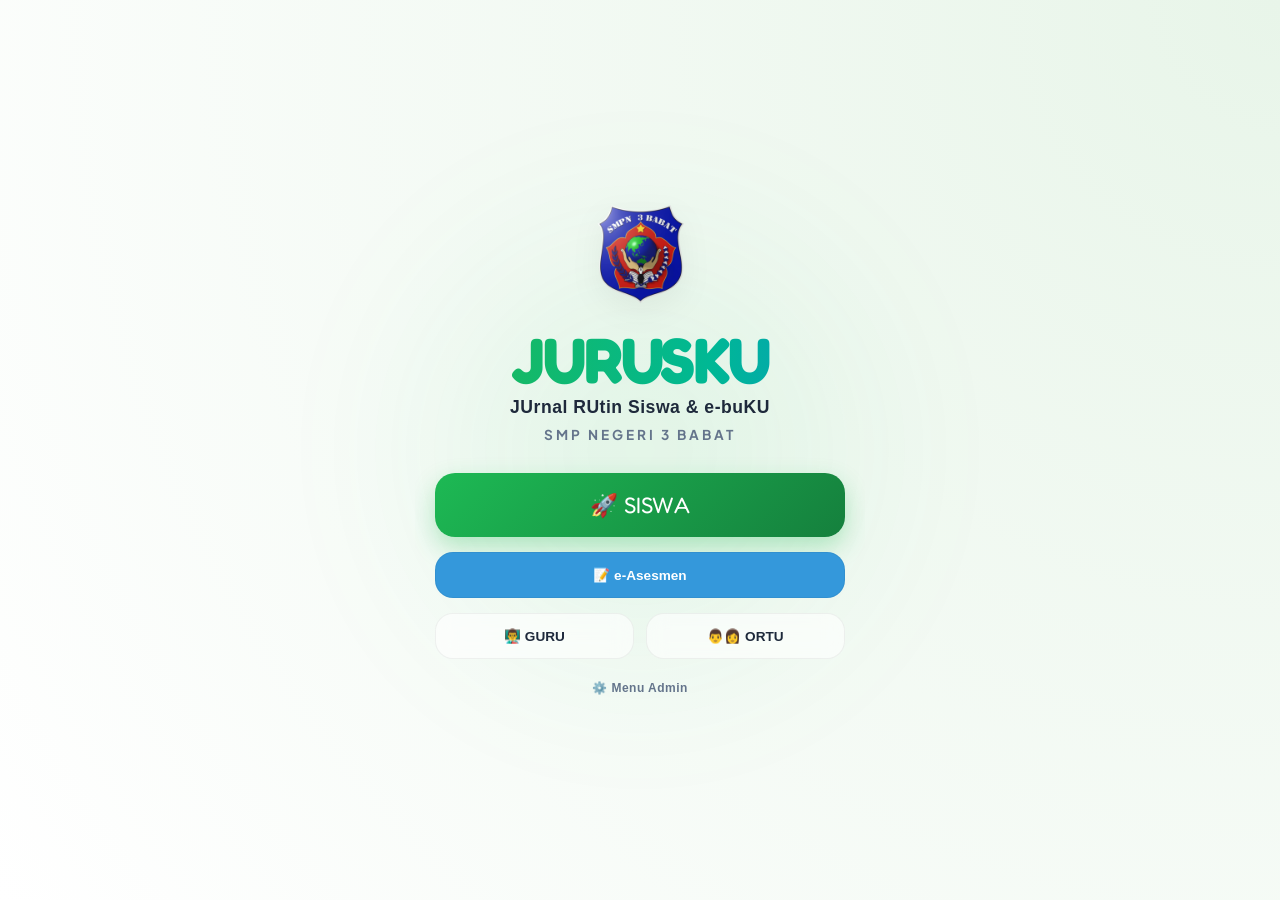
==== index.html @ 0acc8ced "Update indexv2.html" ====
<!DOCTYPE html>
<html lang="id">
<head>
<meta charset="UTF-8">
<meta name="viewport" content="width=device-width, initial-scale=1.0, maximum-scale=1.0, user-scalable=no">
<title>v2JURUSKU - JUrnal RUtin Siswa & e-buKU</title>
<link href="https://fonts.googleapis.com/css2?family=Plus+Jakarta+Sans:wght@400;600;800&family=Fredoka:wght@600;700&display=swap" rel="stylesheet">
<style>
:root {
    --primary: #1db954;
    --primary-dark: #15803d;
    --text-main: #1e293b;
    --text-muted: #64748b;
}
* { margin:0; padding:0; box-sizing:border-box; -webkit-tap-highlight-color:transparent; }
html, body {
    width:100%; height:100%; overflow:hidden;
    font-family:'Plus Jakarta Sans', sans-serif;
    background: radial-gradient(circle at top right, #e8f5e9, #ffffff), radial-gradient(circle at bottom left, #f0fdf4, #ffffff);
}
#landing-page {
    width:100%; height:100%;
    animation: bgNyala 1.5s infinite alternate ease-in-out;
}
@keyframes bgNyala { 0% { background-color:#ffffff; } 100% { background-color:#fff9e6; box-shadow: inset 0 0 100px rgba(253,203,110,.15); } }
.wrapper {
    position:absolute; top:50%; left:50%; transform:translate(-50%,-50%);
    text-align:center; z-index:10; width:100%; max-width:450px; padding:20px;
    max-height:100vh; overflow-y:auto;
}
.main-logo { width:100px; margin-bottom:20px; filter:drop-shadow(0 10px 15px rgba(0,0,0,.05)); animation: floating 4s ease-in-out infinite; }
h1 {
    font-family:'Fredoka', sans-serif; font-size:4rem; line-height:1; margin-bottom:5px; letter-spacing:-2px;
    background: linear-gradient(90deg, #1db954, #00b894, #0984e3, #1db954); background-size:200% auto;
    color:transparent; -webkit-background-clip:text; background-clip:text; animation: teksKilau 4s linear infinite;
}
.subtitle-main { font-family:'Tahoma', sans-serif; font-size:1.1rem; color:var(--text-main); font-weight:bold; margin-bottom:8px; letter-spacing:.5px; }
.school-name { font-size:.85rem; color:var(--text-muted); font-weight:700; text-transform:uppercase; letter-spacing:3px; margin-bottom:30px; }
.button-group { display:flex; flex-direction:column; gap:15px; width:100%; }
.btn-main {
    background: linear-gradient(135deg, var(--primary), var(--primary-dark)); color:white; padding:18px; border-radius:20px;
    font-family:'Fredoka', sans-serif; font-size:1.4rem; border:none; cursor:pointer;
    box-shadow: 0 10px 25px rgba(29,185,84,.3); transition:.3s cubic-bezier(.175,.885,.32,1.275);
}
.btn-main:active { transform: scale(.96); }
.sub-buttons { display:flex; gap:12px; }
.btn-small {
    flex:1; background: rgba(255,255,255,.6); backdrop-filter: blur(10px); color:var(--text-main);
    padding:14px; border-radius:18px; font-weight:700; font-size:.85rem; border:1px solid rgba(0,0,0,.05); cursor:pointer; transition:.2s;
}
.btn-small:hover { border-color:var(--primary); color:var(--primary); }
.btn-asesmen {
    flex: 1; background: #3498db; backdrop-filter: blur(10px); color: #ffffff;
    padding: 14px; border-radius: 18px; font-weight: 700; font-size: .85rem; border: 1px solid rgba(0,0,0,.05); cursor: pointer; transition: .2s;
}
@keyframes teksKilau { 0% { background-position:0% center; } 100% { background-position:200% center; } }
@keyframes floating { 0%,100% { transform: translateY(0); } 50% { transform: translateY(-10px); } }
.bg-blob {
    position:absolute; top:50%; left:50%; transform:translate(-50%,-50%); width:400px; height:400px;
    background: var(--primary); filter: blur(100px); opacity:.08; z-index:1; border-radius:50%;
}
.tools-toggle {
    margin-top: 22px; background:none; border:none; color:var(--text-muted); font-size:.75rem;
    font-weight:700; letter-spacing:.5px; cursor:pointer;
}
.tools-panel {
    display:none; margin-top:14px; padding-top:14px; border-top:1px dashed rgba(0,0,0,.1);
    flex-direction:column; gap:8px;
}
.tools-panel.open { display:flex; }
.btn-tool {
    background: rgba(255,255,255,.5); backdrop-filter: blur(10px); color:var(--text-main);
    padding:10px; border-radius:14px; font-weight:600; font-size:.78rem; border:1px solid rgba(0,0,0,.05);
    cursor:pointer; text-align:left;
}
.btn-tool:hover { border-color:var(--primary); color:var(--primary); }
#app-frame {
    position:fixed; top:0; left:0; width:100vw; height:100vh; border:none; z-index:9999; display:none; background:#fff;
}
#close-frame-btn {
    position:fixed; top:10px; right:10px; z-index:10000; display:none;
    background: rgba(0,0,0,.55); color:#fff; border:none; border-radius:50%;
    width:34px; height:34px; font-size:16px; cursor:pointer; line-height:34px;
}
#loading-overlay {
    position:fixed; top:0; left:0; width:100vw; height:100vh; z-index:10001; display:none;
    align-items:center; justify-content:center; flex-direction:column; gap:14px;
    background: rgba(255,255,255,.92); backdrop-filter: blur(4px);
}
#loading-overlay.show { display:flex; }
.spinner {
    width:42px; height:42px; border-radius:50%;
    border:4px solid rgba(29,185,84,.2); border-top-color: var(--primary);
    animation: spin .8s linear infinite;
}
@keyframes spin { to { transform: rotate(360deg); } }
#loading-overlay p { font-weight:700; color:var(--text-main); font-size:.9rem; }
.btn-main[disabled], .btn-small[disabled], .btn-tool[disabled] { opacity:.5; pointer-events:none; }
</style>
</head>
<body>

<div id="landing-page">
    <div class="bg-blob"></div>
    <div class="wrapper">
        <img src="[data-uri]" alt="Logo Jurusku" class="main-logo">
        <h1>JURUSKU</h1>
        <h2 class="subtitle-main">JUrnal RUtin Siswa &amp; e-buKU</h2>
        <p class="school-name">SMP NEGERI 3 BABAT</p>

        <div class="button-group">
            <button onclick="openPage('siswa')" class="btn-main">🚀 SISWA</button>
			<button class="btn-asesmen" onclick="openPage('ea_index')">📝 e-Asesmen</button>
            <div class="sub-buttons">
                <button onclick="openPage('guru')" class="btn-small">👨‍🏫 GURU</button>
                <button onclick="openPage('ortu')" class="btn-small">👨‍👩‍ ORTU</button>
            </div>
        </div>

        <button class="tools-toggle" onclick="document.getElementById('tools-panel').classList.toggle('open')">⚙️ Menu Admin</button>
        <div class="tools-panel" id="tools-panel">
            <button class="btn-tool" onclick="openPage('admin')">📋 Admin Login</button>
            <button class="btn-tool" onclick="openPage('kartu')">🖨️ Cetak Kartu Login</button>
            <button class="btn-tool" onclick="openPage('ea_admin2')">🛠️ Admin e-Asesmen</button>
            <button class="btn-tool" onclick="openPage('ea_master')">👑 Master Admin e-Asesmen</button>
        </div>
    </div>
</div>

<iframe id="app-frame"></iframe>
<button id="close-frame-btn" onclick="goHome()" title="Kembali ke Beranda">✕</button>
<div id="loading-overlay"><div class="spinner"></div><p>Memuat halaman...</p></div>

<script>
const PAGES_B64 = {"siswa": "[base64]/[base64]/[base64]/CfkLEnLCfwn5C5Jywn8J+QsCcsJ/CfpoonLAoJJ/CfkLsnLCfwn5C8Jywn8J+Qu+KAjeKdhO+4jycsJ/CfkKgnLAoJJ/CfkK8nLCfwn6aBJywn8J+QricsJ/CfkLgnLAoJJ/CfkLUnLCfwn5C2Jywn8J+mnScsJ/CfkLonLAogICAgJ/CfkKMnLCfwn5CkJywn8J+QpScsJ/CfkJQnLAoJJ/CfkKYnLCfwn5CnJywn8J+Viu+4jycsJ/CfpoknLAoJJ/CfpoYnLCfwn6aiJywn8J+mqScsJ/CfpponLAoJJ/CfppwnLCfwn5CiJywn8J+QoScsJ/CfkKAnLAogICAgJ/CfkJ8nLCfwn5CsJywn8J+QsycsJ/CfkIsnLAoJJ/CfkJgnLCfwn6aSJywn8J+mmCcsJ/CfkI8nLAoJJ/CfkJEnLCfwn5CQJywn8J+mjCcsJ/CfkJUnLAoJJ/CfkKknLCfwn5CIJywn8J+QhycsJ/CfkL/vuI8nLAoJJ/CfpqsnLCfwn6aUJywn8J+mpicsJ/CfpqUnLAoJJ/CfpoQnLCfwn5C0Jywn8J+QsicsJ/[base64]/[base64]/[base64]/[base64]/CfkLAnLCAn8J+QsSddOyAKICAgIGxldCBtZWRhbHMgPSBbJ/[base64]/IDIwIDogKGphbU1lbml0IDwgMjEuMCA/[base64]/ICJidG4tZGlzYWJsZWQiIDogIiI7CiAgICBsZXQgYXR0ck1ha2FuID0gaXNNYWthbkxvY2tlZCA/IGByZWFkb25seSBjbGFzcz0ibG9ja2VkLWlucHV0IiBvbmNsaWNrPSJzaG93VG9hc3QoJyR7aGFyaS5pbnB1dHMubWFrYW4gPyAn4pyFIEFrdGl2aXRhcyBzdWRhaCBkaWlzaS4nIDogJ/[base64]/IGByZWFkb25seSBjbGFzcz0ibG9ja2VkLWlucHV0IiBvbmNsaWNrPSJzaG93VG9hc3QoJyR7aGFyaS5pbnB1dHMubWFzeWFyYWthdCA/[base64]/ICJTdWRhaCBUaWR1ciIgOiAiQ2F0YXQgV2FrdHUgQmFuZ3VuIil9CiAgICAgICAgICAgIDwvYnV0dG9uPgogICAgICAgICAgICA8ZGl2IGNsYXNzPSJiYWRnZSI+JHtoYXJpLmJhbmd1biA/[base64]/[base64]/[base64]/[base64]/ICcjY2JkNWUxJyA6ICcjNmM1Y2U3J30iIG9uY2xpY2s9ImNhdGF0VGlkdXIoKSI+JHtoYXJpLnRpZHVyX3ZhbCA/[base64]/[base64]/[base64]", "siswa2": "[base64]/[base64]/CfkLknLCfwn5CwJywn8J+miicsCgkn8J+QuycsJ/CfkLwnLCfwn5C74oCN4p2E77iPJywn8J+QqCcsCgkn8J+QrycsJ/CfpoEnLCfwn5CuJywn8J+QuCcsCgkn8J+QtScsJ/CfkLYnLCfwn6adJywn8J+QuicsCiAgICAn8J+QoycsJ/CfkKQnLCfwn5ClJywn8J+QlCcsCgkn8J+QpicsJ/CfkKcnLCfwn5WK77iPJywn8J+miScsCgkn8J+mhicsJ/CfpqInLCfwn6apJywn8J+mmicsCgkn8J+mnCcsJ/CfkKInLCfwn5ChJywn8J+QoCcsCiAgICAn8J+QnycsJ/CfkKwnLCfwn5CzJywn8J+QiycsCgkn8J+QmCcsJ/CfppInLCfwn6aYJywn8J+QjycsCgkn8J+QkScsJ/CfkJAnLCfwn6aMJywn8J+QlScsCgkn8J+QqScsJ/CfkIgnLCfwn5CHJywn8J+Qv++4jycsCgkn8J+mqycsJ/CfppQnLCfwn6amJywn8J+mpScsCgkn8J+mhCcsJ/[base64]/[base64]/[base64]/CfkLwnLCAn8J+QsCcsICfwn5CxJ107IAogICAgbGV0IG1lZGFscyA9IFsn8J+liCcsICfwn6WHJywgJ/[base64]/[base64]/[base64]/ICJidG4tZGlzYWJsZWQiIDogIiI7CiAgICBsZXQgY2xzVGlkdXIgPSBoYXJpLnRpZHVyX3ZhbCA/ICJidG4tZGlzYWJsZWQiIDogIiI7CiAgICAKICAgIGxldCBpc09sYWhyYWdhTG9ja2VkID0gaXNUaWR1ciB8fCAhIWhhcmkuaW5wdXRzLm9sYWhyYWdhOwogICAgbGV0IGNsc09sYWhyYWdhID0gaXNPbGFocmFnYUxvY2tlZCA/ICJidG4tZGlzYWJsZWQiIDogIiI7CiAgICBsZXQgYXR0ck9sYWhyYWdhID0gaXNPbGFocmFnYUxvY2tlZCA/IGByZWFkb25seSBjbGFzcz0ibG9ja2VkLWlucHV0IiBvbmNsaWNrPSJzaG93VG9hc3QoJyR7aGFyaS5pbnB1dHMub2xhaHJhZ2EgPyAn4pyFIEFrdGl2aXRhcyBzdWRhaCBkaWlzaS4nIDogJ/[base64]/[base64]/[base64]/[base64]/[base64]/[base64]/ICdUZXJrdW5jaSB0aWRhayBiaXNhIGRpaXNpIGthcmVuYSBzdWRhaCB0aWR1ci4nIDogJ0FwYSB5YW5nIGthbXUgcGVsYWphcmkgaGFyaSBpbmk/[base64]/[base64]/[base64]/[base64]/[base64]/[base64]/[base64]", "ortu": "[base64]/[base64]/CfkLknLCfwn5CwJywn8J+miicsCgkn8J+QuycsJ/CfkLwnLCfwn5C74oCN4p2E77iPJywn8J+QqCcsCgkn8J+QrycsJ/CfpoEnLCfwn5CuJywn8J+QuCcsCgkn8J+QtScsJ/CfkLYnLCfwn6adJywn8J+QuicsCiAgICAn8J+QoycsJ/CfkKQnLCfwn5ClJywn8J+QlCcsCgkn8J+QpicsJ/CfkKcnLCfwn5WK77iPJywn8J+miScsCgkn8J+mhicsJ/CfpqInLCfwn6apJywn8J+mmicsCgkn8J+mnCcsJ/CfkKInLCfwn5ChJywn8J+QoCcsCiAgICAn8J+QnycsJ/CfkKwnLCfwn5CzJywn8J+QiycsCgkn8J+QmCcsJ/CfppInLCfwn6aYJywn8J+QjycsCgkn8J+QkScsJ/CfkJAnLCfwn6aMJywn8J+QlScsCgkn8J+QqScsJ/CfkIgnLCfwn5CHJywn8J+Qv++4jycsCgkn8J+mqycsJ/CfppQnLCfwn6amJywn8J+mpScsCgkn8J+mhCcsJ/[base64]/[base64]/[base64]/[base64]/CfkLEnXTsgCiAgICBsZXQgbWVkYWxzID0gWyfwn6WIJywgJ/[base64]/IHVEYXRhLmtlbGFzIDogJy0nOwogICAgICAgICAgICAKICAgICAgICAgICAgbGV0IHVzZXJBdmEgPSAodURhdGEuYXZhdGFyICYmIHVEYXRhLmF2YXRhciAhPT0gIvCfp5EiKSA/IHVEYXRhLmF2YXRhciA6IGZhbGxiYWNrQXZhdGFyc1tpXTsKICAgICAgICAgICAgbGV0IGF2YXRhckhUTUwgPSB1c2VyQXZhLnN0YXJ0c1dpdGgoJ2RhdGE6aW1hZ2UnKSA/[base64]/[base64]/[base64]/[base64]/[base64]/IGByZWFkb25seSBjbGFzcz0ibG9ja2VkLWlucHV0IiBvbmNsaWNrPSJzaG93VG9hc3QoJyR7aGFyaS5pbnB1dHMuYmVsYWphciA/[base64]/[base64]/[base64]/[base64]/[base64]/[base64]/[base64]/[base64]/ICdUZXJrdW5jaSB0aWRhayBiaXNhIGRpaXNpIGthcmVuYSBzdWRhaCB0aWR1ci4nIDogJ0tlZ2lhdGFuIHNvc2lhbCBhcGEgeWFuZyBrYW11IGxha3VrYW4gaGFyaSBpbmk/[base64]/[base64]/[base64]", "ortu2": "[base64]/[base64]/CfkLknLCfwn5CwJywn8J+miicsCgkn8J+QuycsJ/CfkLwnLCfwn5C74oCN4p2E77iPJywn8J+QqCcsCgkn8J+QrycsJ/CfpoEnLCfwn5CuJywn8J+QuCcsCgkn8J+QtScsJ/CfkLYnLCfwn6adJywn8J+QuicsCiAgICAn8J+QoycsJ/CfkKQnLCfwn5ClJywn8J+QlCcsCgkn8J+QpicsJ/CfkKcnLCfwn5WK77iPJywn8J+miScsCgkn8J+mhicsJ/CfpqInLCfwn6apJywn8J+mmicsCgkn8J+mnCcsJ/CfkKInLCfwn5ChJywn8J+QoCcsCiAgICAn8J+QnycsJ/CfkKwnLCfwn5CzJywn8J+QiycsCgkn8J+QmCcsJ/CfppInLCfwn6aYJywn8J+QjycsCgkn8J+QkScsJ/CfkJAnLCfwn6aMJywn8J+QlScsCgkn8J+QqScsJ/CfkIgnLCfwn5CHJywn8J+Qv++4jycsCgkn8J+mqycsJ/CfppQnLCfwn6amJywn8J+mpScsCgkn8J+mhCcsJ/[base64]/[base64]/[base64]/[base64]/CfkLEnXTsgCiAgICBsZXQgbWVkYWxzID0gWyfwn6WIJywgJ/[base64]/IHVEYXRhLmtlbGFzIDogJy0nOwogICAgICAgICAgICAKICAgICAgICAgICAgbGV0IHVzZXJBdmEgPSAodURhdGEuYXZhdGFyICYmIHVEYXRhLmF2YXRhciAhPT0gIvCfp5EiKSA/IHVEYXRhLmF2YXRhciA6IGZhbGxiYWNrQXZhdGFyc1tpXTsKICAgICAgICAgICAgbGV0IGF2YXRhckhUTUwgPSB1c2VyQXZhLnN0YXJ0c1dpdGgoJ2RhdGE6aW1hZ2UnKSA/[base64]/[base64]/[base64]/[base64]/[base64]/IGByZWFkb25seSBjbGFzcz0ibG9ja2VkLWlucHV0IiBvbmNsaWNrPSJzaG93VG9hc3QoJyR7aGFyaS5pbnB1dHMuYmVsYWphciA/[base64]/[base64]/[base64]/[base64]/[base64]/[base64]/[base64]/[base64]/ICdUZXJrdW5jaSB0aWRhayBiaXNhIGRpaXNpIGthcmVuYSBzdWRhaCB0aWR1ci4nIDogJ0tlZ2lhdGFuIHNvc2lhbCBhcGEgeWFuZyBrYW11IGxha3VrYW4gaGFyaSBpbmk/[base64]/[base64]/[base64]", "guru": "[base64]/[base64]/[base64]/Lm1ha2FuIHx8ICItIn08L2Rpdj48L2Rpdj4KICAgICAgICAgICAgICAgICAgICA8ZGl2IGNsYXNzPSJpdGVtLXJvdyI+PGRpdiBjbGFzcz0iaXRlbS1sYWJlbCI+8J+SoSBCZWxhamFyPC9kaXY+PGRpdiBjbGFzcz0iaXRlbS12YWwiPiR7aC5pbnB1dHM/[base64]", "admin": "[base64]", "kartu": "[base64]/[base64]", "ebuku": "[base64]/[base64]/[base64]/CflbXvuI/[base64]/[base64]/[base64]/[base64]/[base64]/[base64]/[base64]/[base64]/[base64]/[base64]/[base64]/[base64]/[base64]/[base64]/[base64]/[base64]/[base64]", "ea_index": "[base64]/[base64]/[base64]", "ea_camera": "[base64]/[base64]/[base64]/CfkrsnOwogICAgICAgICAgICByZXR1cm4gJ/[base64]", "ea_admin": "[base64]/[base64]/J1ZJSSc6a2xzPT0nOCc/[base64]", "ea_admin2": "[base64]/[base64]/J1ZJSSc6a2xzPT0nOCc/[base64]/CfkYHvuI8nIDogJ/[base64]", "ea_master": "[base64]/[base64]/[base64]/ICdWSUknIDoga2xzID09ICc4JyA/[base64]"};

function b64ToUtf8(b64) {
    const bin = atob(b64);
    const bytes = new Uint8Array(bin.length);
    for (let i = 0; i < bin.length; i++) bytes[i] = bin.charCodeAt(i);
    return new TextDecoder("utf-8").decode(bytes);
}

let isLoadingPage = false;

function setButtonsDisabled(disabled) {
    document.querySelectorAll('.btn-main, .btn-small, .btn-tool').forEach(function(b) {
        if (disabled) b.setAttribute('disabled', 'disabled');
        else b.removeAttribute('disabled');
    });
}

function openPage(key) {
    if (key === 'home') { goHome(); return; }
    if (isLoadingPage) return; // cegah klik ganda / tumpang tindih saat masih memuat
    const html = PAGES_B64[key];
    if (!html) { console.error('Halaman tidak ditemukan:', key); return; }

    isLoadingPage = true;
    setButtonsDisabled(true);
    document.getElementById('loading-overlay').classList.add('show');

    const frame = document.getElementById('app-frame');
    const closeBtn = document.getElementById('close-frame-btn');

    frame.onload = function() {
        document.getElementById('loading-overlay').classList.remove('show');
        isLoadingPage = false;
        setButtonsDisabled(false);
        frame.onload = null;
    };

    frame.srcdoc = b64ToUtf8(html);
    frame.style.display = 'block';
    closeBtn.style.display = 'block';
    document.getElementById('landing-page').style.display = 'none';
}

function goHome() {
    const frame = document.getElementById('app-frame');
    const landing = document.getElementById('landing-page');
    const closeBtn = document.getElementById('close-frame-btn');
    document.getElementById('loading-overlay').classList.remove('show');
    isLoadingPage = false;
    setButtonsDisabled(false);
    frame.onload = null;
    frame.style.display = 'none';
    frame.srcdoc = '';
    closeBtn.style.display = 'none';
    landing.style.display = 'block';
}

// Izinkan halaman di dalam iframe memanggil parent.openPage(...) / parent.goHome()
window.openPage = openPage;
window.goHome = goHome;
</script>

</body>
</html>
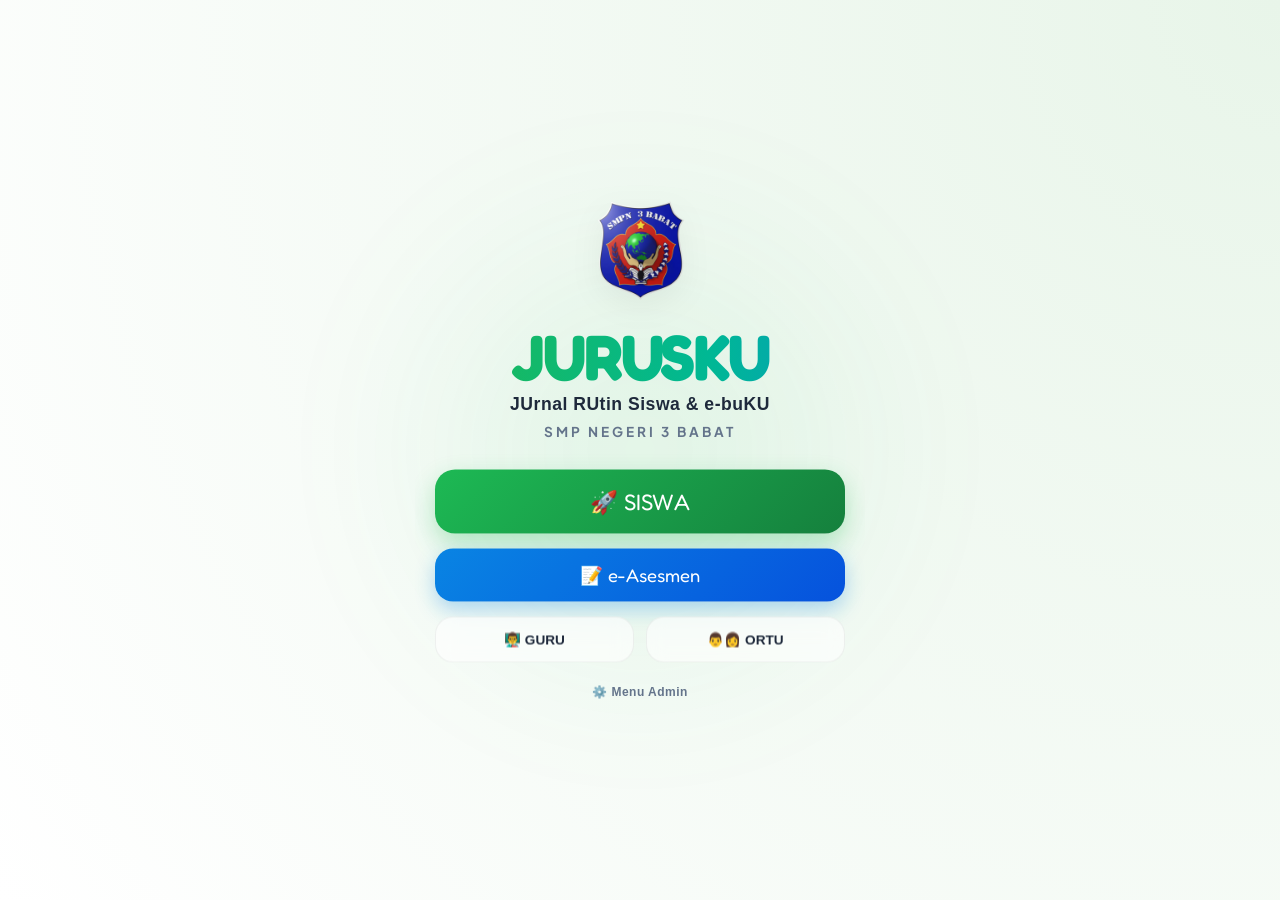
==== commit 1f5961f0: "Add files via upload" ====
--- a/index.html
+++ b/index.html
@@ -3,7 +3,7 @@
 <head>
 <meta charset="UTF-8">
 <meta name="viewport" content="width=device-width, initial-scale=1.0, maximum-scale=1.0, user-scalable=no">
-<title>v2JURUSKU - JUrnal RUtin Siswa & e-buKU</title>
+<title>JURUSKU - JUrnal RUtin Siswa & e-buKU</title>
 <link href="https://fonts.googleapis.com/css2?family=Plus+Jakarta+Sans:wght@400;600;800&family=Fredoka:wght@600;700&display=swap" rel="stylesheet">
 <style>
 :root {
@@ -50,9 +50,11 @@
 }
 .btn-small:hover { border-color:var(--primary); color:var(--primary); }
 .btn-asesmen {
-    flex: 1; background: #3498db; backdrop-filter: blur(10px); color: #ffffff;
-    padding: 14px; border-radius: 18px; font-weight: 700; font-size: .85rem; border: 1px solid rgba(0,0,0,.05); cursor: pointer; transition: .2s;
-}
+    background: linear-gradient(135deg, #0984e3, #0652dd); color:white; padding:15px; border-radius:18px;
+    font-family:'Fredoka', sans-serif; font-size:1.15rem; border:none; cursor:pointer;
+    box-shadow: 0 8px 20px rgba(9,132,227,.3); transition:.3s cubic-bezier(.175,.885,.32,1.275);
+}
+.btn-asesmen:active { transform: scale(.96); }
 @keyframes teksKilau { 0% { background-position:0% center; } 100% { background-position:200% center; } }
 @keyframes floating { 0%,100% { transform: translateY(0); } 50% { transform: translateY(-10px); } }
 .bg-blob {
@@ -132,7 +134,7 @@
 <div id="loading-overlay"><div class="spinner"></div><p>Memuat halaman...</p></div>
 
 <script>
-const PAGES_B64 = {"siswa": "[base64]/[base64]/[base64]/CfkLEnLCfwn5C5Jywn8J+QsCcsJ/CfpoonLAoJJ/CfkLsnLCfwn5C8Jywn8J+Qu+KAjeKdhO+4jycsJ/CfkKgnLAoJJ/CfkK8nLCfwn6aBJywn8J+QricsJ/CfkLgnLAoJJ/CfkLUnLCfwn5C2Jywn8J+mnScsJ/CfkLonLAogICAgJ/CfkKMnLCfwn5CkJywn8J+QpScsJ/CfkJQnLAoJJ/CfkKYnLCfwn5CnJywn8J+Viu+4jycsJ/CfpoknLAoJJ/CfpoYnLCfwn6aiJywn8J+mqScsJ/CfpponLAoJJ/CfppwnLCfwn5CiJywn8J+QoScsJ/CfkKAnLAogICAgJ/CfkJ8nLCfwn5CsJywn8J+QsycsJ/CfkIsnLAoJJ/CfkJgnLCfwn6aSJywn8J+mmCcsJ/CfkI8nLAoJJ/CfkJEnLCfwn5CQJywn8J+mjCcsJ/CfkJUnLAoJJ/CfkKknLCfwn5CIJywn8J+QhycsJ/CfkL/vuI8nLAoJJ/CfpqsnLCfwn6aUJywn8J+mpicsJ/CfpqUnLAoJJ/CfpoQnLCfwn5C0Jywn8J+QsicsJ/[base64]/[base64]/[base64]/[base64]/CfkLAnLCAn8J+QsSddOyAKICAgIGxldCBtZWRhbHMgPSBbJ/[base64]/IDIwIDogKGphbU1lbml0IDwgMjEuMCA/[base64]/ICJidG4tZGlzYWJsZWQiIDogIiI7CiAgICBsZXQgYXR0ck1ha2FuID0gaXNNYWthbkxvY2tlZCA/IGByZWFkb25seSBjbGFzcz0ibG9ja2VkLWlucHV0IiBvbmNsaWNrPSJzaG93VG9hc3QoJyR7aGFyaS5pbnB1dHMubWFrYW4gPyAn4pyFIEFrdGl2aXRhcyBzdWRhaCBkaWlzaS4nIDogJ/[base64]/IGByZWFkb25seSBjbGFzcz0ibG9ja2VkLWlucHV0IiBvbmNsaWNrPSJzaG93VG9hc3QoJyR7aGFyaS5pbnB1dHMubWFzeWFyYWthdCA/[base64]/ICJTdWRhaCBUaWR1ciIgOiAiQ2F0YXQgV2FrdHUgQmFuZ3VuIil9CiAgICAgICAgICAgIDwvYnV0dG9uPgogICAgICAgICAgICA8ZGl2IGNsYXNzPSJiYWRnZSI+JHtoYXJpLmJhbmd1biA/[base64]/[base64]/[base64]/[base64]/ICcjY2JkNWUxJyA6ICcjNmM1Y2U3J30iIG9uY2xpY2s9ImNhdGF0VGlkdXIoKSI+JHtoYXJpLnRpZHVyX3ZhbCA/[base64]/[base64]/[base64]", "siswa2": "[base64]/[base64]/CfkLknLCfwn5CwJywn8J+miicsCgkn8J+QuycsJ/CfkLwnLCfwn5C74oCN4p2E77iPJywn8J+QqCcsCgkn8J+QrycsJ/CfpoEnLCfwn5CuJywn8J+QuCcsCgkn8J+QtScsJ/CfkLYnLCfwn6adJywn8J+QuicsCiAgICAn8J+QoycsJ/CfkKQnLCfwn5ClJywn8J+QlCcsCgkn8J+QpicsJ/CfkKcnLCfwn5WK77iPJywn8J+miScsCgkn8J+mhicsJ/CfpqInLCfwn6apJywn8J+mmicsCgkn8J+mnCcsJ/CfkKInLCfwn5ChJywn8J+QoCcsCiAgICAn8J+QnycsJ/CfkKwnLCfwn5CzJywn8J+QiycsCgkn8J+QmCcsJ/CfppInLCfwn6aYJywn8J+QjycsCgkn8J+QkScsJ/CfkJAnLCfwn6aMJywn8J+QlScsCgkn8J+QqScsJ/CfkIgnLCfwn5CHJywn8J+Qv++4jycsCgkn8J+mqycsJ/CfppQnLCfwn6amJywn8J+mpScsCgkn8J+mhCcsJ/[base64]/[base64]/[base64]/CfkLwnLCAn8J+QsCcsICfwn5CxJ107IAogICAgbGV0IG1lZGFscyA9IFsn8J+liCcsICfwn6WHJywgJ/[base64]/[base64]/[base64]/ICJidG4tZGlzYWJsZWQiIDogIiI7CiAgICBsZXQgY2xzVGlkdXIgPSBoYXJpLnRpZHVyX3ZhbCA/ICJidG4tZGlzYWJsZWQiIDogIiI7CiAgICAKICAgIGxldCBpc09sYWhyYWdhTG9ja2VkID0gaXNUaWR1ciB8fCAhIWhhcmkuaW5wdXRzLm9sYWhyYWdhOwogICAgbGV0IGNsc09sYWhyYWdhID0gaXNPbGFocmFnYUxvY2tlZCA/ICJidG4tZGlzYWJsZWQiIDogIiI7CiAgICBsZXQgYXR0ck9sYWhyYWdhID0gaXNPbGFocmFnYUxvY2tlZCA/IGByZWFkb25seSBjbGFzcz0ibG9ja2VkLWlucHV0IiBvbmNsaWNrPSJzaG93VG9hc3QoJyR7aGFyaS5pbnB1dHMub2xhaHJhZ2EgPyAn4pyFIEFrdGl2aXRhcyBzdWRhaCBkaWlzaS4nIDogJ/[base64]/[base64]/[base64]/[base64]/[base64]/[base64]/ICdUZXJrdW5jaSB0aWRhayBiaXNhIGRpaXNpIGthcmVuYSBzdWRhaCB0aWR1ci4nIDogJ0FwYSB5YW5nIGthbXUgcGVsYWphcmkgaGFyaSBpbmk/[base64]/[base64]/[base64]/[base64]/[base64]/[base64]/[base64]", "ortu": "[base64]/[base64]/CfkLknLCfwn5CwJywn8J+miicsCgkn8J+QuycsJ/CfkLwnLCfwn5C74oCN4p2E77iPJywn8J+QqCcsCgkn8J+QrycsJ/CfpoEnLCfwn5CuJywn8J+QuCcsCgkn8J+QtScsJ/CfkLYnLCfwn6adJywn8J+QuicsCiAgICAn8J+QoycsJ/CfkKQnLCfwn5ClJywn8J+QlCcsCgkn8J+QpicsJ/CfkKcnLCfwn5WK77iPJywn8J+miScsCgkn8J+mhicsJ/CfpqInLCfwn6apJywn8J+mmicsCgkn8J+mnCcsJ/CfkKInLCfwn5ChJywn8J+QoCcsCiAgICAn8J+QnycsJ/CfkKwnLCfwn5CzJywn8J+QiycsCgkn8J+QmCcsJ/CfppInLCfwn6aYJywn8J+QjycsCgkn8J+QkScsJ/CfkJAnLCfwn6aMJywn8J+QlScsCgkn8J+QqScsJ/CfkIgnLCfwn5CHJywn8J+Qv++4jycsCgkn8J+mqycsJ/CfppQnLCfwn6amJywn8J+mpScsCgkn8J+mhCcsJ/[base64]/[base64]/[base64]/[base64]/CfkLEnXTsgCiAgICBsZXQgbWVkYWxzID0gWyfwn6WIJywgJ/[base64]/IHVEYXRhLmtlbGFzIDogJy0nOwogICAgICAgICAgICAKICAgICAgICAgICAgbGV0IHVzZXJBdmEgPSAodURhdGEuYXZhdGFyICYmIHVEYXRhLmF2YXRhciAhPT0gIvCfp5EiKSA/IHVEYXRhLmF2YXRhciA6IGZhbGxiYWNrQXZhdGFyc1tpXTsKICAgICAgICAgICAgbGV0IGF2YXRhckhUTUwgPSB1c2VyQXZhLnN0YXJ0c1dpdGgoJ2RhdGE6aW1hZ2UnKSA/[base64]/[base64]/[base64]/[base64]/[base64]/IGByZWFkb25seSBjbGFzcz0ibG9ja2VkLWlucHV0IiBvbmNsaWNrPSJzaG93VG9hc3QoJyR7aGFyaS5pbnB1dHMuYmVsYWphciA/[base64]/[base64]/[base64]/[base64]/[base64]/[base64]/[base64]/[base64]/ICdUZXJrdW5jaSB0aWRhayBiaXNhIGRpaXNpIGthcmVuYSBzdWRhaCB0aWR1ci4nIDogJ0tlZ2lhdGFuIHNvc2lhbCBhcGEgeWFuZyBrYW11IGxha3VrYW4gaGFyaSBpbmk/[base64]/[base64]/[base64]", "ortu2": "[base64]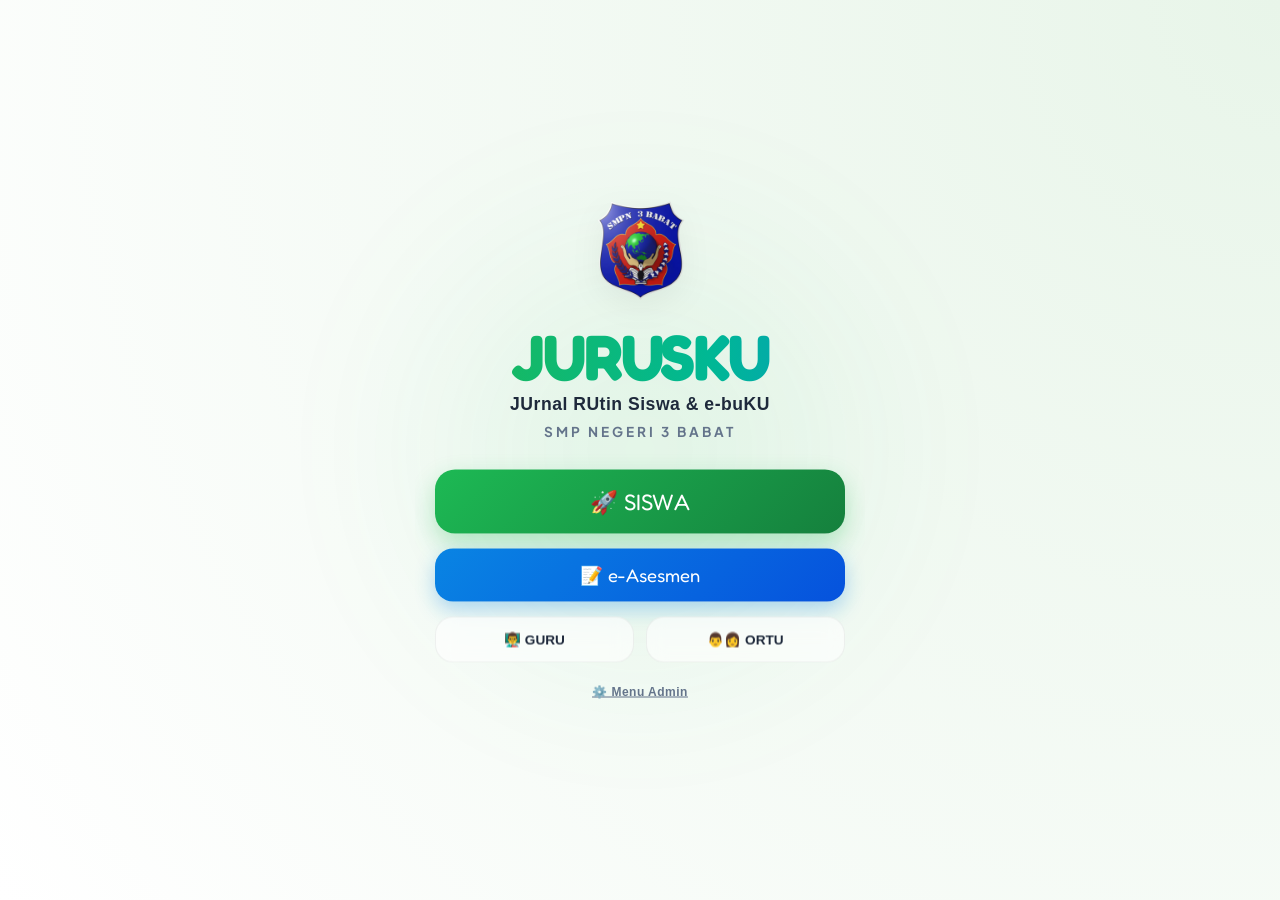
==== commit f02cc1b0: "Add files via upload" ====
--- a/index.html
+++ b/index.html
@@ -63,7 +63,7 @@
 }
 .tools-toggle {
     margin-top: 22px; background:none; border:none; color:var(--text-muted); font-size:.75rem;
-    font-weight:700; letter-spacing:.5px; cursor:pointer;
+    font-weight:700; letter-spacing:.5px; cursor:pointer; text-decoration:underline;
 }
 .tools-panel {
     display:none; margin-top:14px; padding-top:14px; border-top:1px dashed rgba(0,0,0,.1);
@@ -134,7 +134,7 @@
 <div id="loading-overlay"><div class="spinner"></div><p>Memuat halaman...</p></div>
 
 <script>
-const PAGES_B64 = {"siswa": "[base64]/CfkLAnLCfwn6aKJywKCSfwn5C7Jywn8J+QvCcsJ/CfkLvigI3inYTvuI8nLCfwn5CoJywKCSfwn5CvJywn8J+mgScsJ/CfkK4nLCfwn5C4JywKCSfwn5C1Jywn8J+QticsJ/Cfpp0nLCfwn5C6JywKICAgICfwn5CjJywn8J+QpCcsJ/CfkKUnLCfwn5CUJywKCSfwn5CmJywn8J+QpycsJ/CflYrvuI8nLCfwn6aJJywKCSfwn6aGJywn8J+moicsJ/CfpqknLCfwn6aaJywKCSfwn6acJywn8J+QoicsJ/CfkKEnLCfwn5CgJywKICAgICfwn5CfJywn8J+QrCcsJ/CfkLMnLCfwn5CLJywKCSfwn5CYJywn8J+mkicsJ/CfppgnLCfwn5CPJywKCSfwn5CRJywn8J+QkCcsJ/CfpownLCfwn5CVJywKCSfwn5CpJywn8J+QiCcsJ/CfkIcnLCfwn5C/77iPJywKCSfwn6arJywn8J+mlCcsJ/CfpqYnLCfwn6alJywKCSfwn6aEJywn8J+QtCcsJ/[base64]/[base64]/[base64]/[base64]/CfkLEnXTsgCiAgICBsZXQgbWVkYWxzID0gWyfwn6WIJywgJ/[base64]/IHVEYXRhLmtlbGFzIDogJy0nOwogICAgICAgICAgICAKICAgICAgICAgICAgbGV0IHVzZXJBdmEgPSAodURhdGEuYXZhdGFyICYmIHVEYXRhLmF2YXRhciAhPT0gIvCfp5EiKSA/IHVEYXRhLmF2YXRhciA6IGZhbGxiYWNrQXZhdGFyc1tpXTsKICAgICAgICAgICAgbGV0IGF2YXRhckhUTUwgPSB1c2VyQXZhLnN0YXJ0c1dpdGgoJ2RhdGE6aW1hZ2UnKSA/[base64]/[base64]/[base64]/[base64]/[base64]/IGByZWFkb25seSBjbGFzcz0ibG9ja2VkLWlucHV0IiBvbmNsaWNrPSJzaG93VG9hc3QoJyR7aGFyaS5pbnB1dHMuYmVsYWphciA/[base64]/[base64]/[base64]/[base64]/[base64]/[base64]/[base64]/[base64]/ICdUZXJrdW5jaSB0aWRhayBiaXNhIGRpaXNpIGthcmVuYSBzdWRhaCB0aWR1ci4nIDogJ0tlZ2lhdGFuIHNvc2lhbCBhcGEgeWFuZyBrYW11IGxha3VrYW4gaGFyaSBpbmk/[base64]/[base64]/[base64]", "ortu": "[base64]/CfkLAnLCfwn6aKJywKCSfwn5C7Jywn8J+QvCcsJ/CfkLvigI3inYTvuI8nLCfwn5CoJywKCSfwn5CvJywn8J+mgScsJ/CfkK4nLCfwn5C4JywKCSfwn5C1Jywn8J+QticsJ/Cfpp0nLCfwn5C6JywKICAgICfwn5CjJywn8J+QpCcsJ/CfkKUnLCfwn5CUJywKCSfwn5CmJywn8J+QpycsJ/CflYrvuI8nLCfwn6aJJywKCSfwn6aGJywn8J+moicsJ/CfpqknLCfwn6aaJywKCSfwn6acJywn8J+QoicsJ/CfkKEnLCfwn5CgJywKICAgICfwn5CfJywn8J+QrCcsJ/CfkLMnLCfwn5CLJywKCSfwn5CYJywn8J+mkicsJ/CfppgnLCfwn5CPJywKCSfwn5CRJywn8J+QkCcsJ/CfpownLCfwn5CVJywKCSfwn5CpJywn8J+QiCcsJ/CfkIcnLCfwn5C/77iPJywKCSfwn6arJywn8J+mlCcsJ/CfpqYnLCfwn6alJywKCSfwn6aEJywn8J+QtCcsJ/[base64]/[base64]/[base64]/[base64]/CfkLAnLCAn8J+QsSddOyAKICAgIGxldCBtZWRhbHMgPSBbJ/[base64]/IDIwIDogKGphbU1lbml0IDwgMjEuMCA/[base64]/ICJidG4tZGlzYWJsZWQiIDogIiI7CiAgICBsZXQgYXR0ck1ha2FuID0gaXNNYWthbkxvY2tlZCA/IGByZWFkb25seSBjbGFzcz0ibG9ja2VkLWlucHV0IiBvbmNsaWNrPSJzaG93VG9hc3QoJyR7aGFyaS5pbnB1dHMubWFrYW4gPyAn4pyFIEFrdGl2aXRhcyBzdWRhaCBkaWlzaS4nIDogJ/[base64]/IGByZWFkb25seSBjbGFzcz0ibG9ja2VkLWlucHV0IiBvbmNsaWNrPSJzaG93VG9hc3QoJyR7aGFyaS5pbnB1dHMubWFzeWFyYWthdCA/[base64]/ICJTdWRhaCBUaWR1ciIgOiAiQ2F0YXQgV2FrdHUgQmFuZ3VuIil9CiAgICAgICAgICAgIDwvYnV0dG9uPgogICAgICAgICAgICA8ZGl2IGNsYXNzPSJiYWRnZSI+JHtoYXJpLmJhbmd1biA/[base64]/[base64]/[base64]/[base64]/ICcjY2JkNWUxJyA6ICcjNmM1Y2U3J30iIG9uY2xpY2s9ImNhdGF0VGlkdXIoKSI+JHtoYXJpLnRpZHVyX3ZhbCA/[base64]/[base64]/[base64]", "guru": "[base64]/[base64]/[base64]/Lm1ha2FuIHx8ICItIn08L2Rpdj48L2Rpdj4KICAgICAgICAgICAgICAgICAgICA8ZGl2IGNsYXNzPSJpdGVtLXJvdyI+PGRpdiBjbGFzcz0iaXRlbS1sYWJlbCI+8J+SoSBCZWxhamFyPC9kaXY+PGRpdiBjbGFzcz0iaXRlbS12YWwiPiR7aC5pbnB1dHM/[base64]", "admin": "[base64]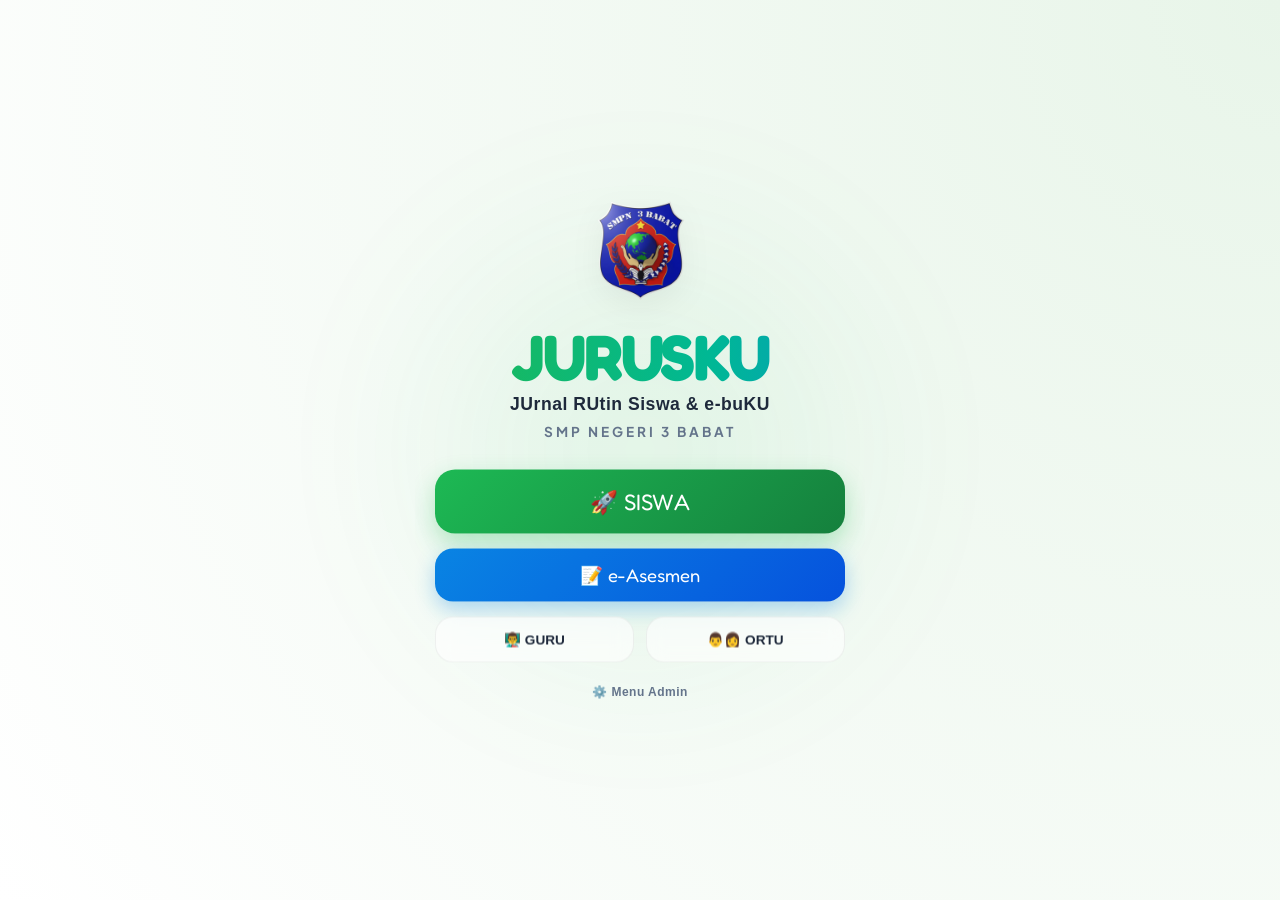
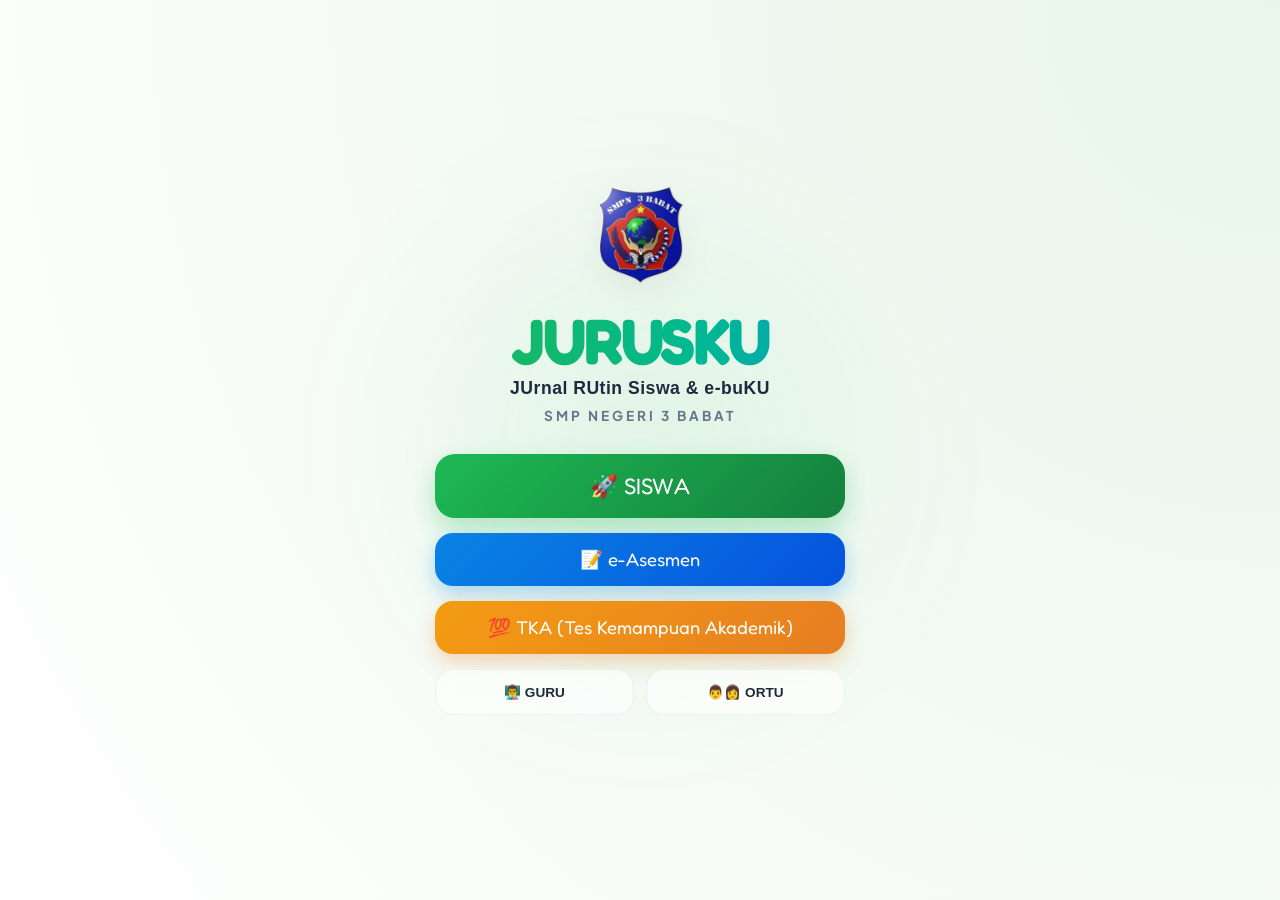
